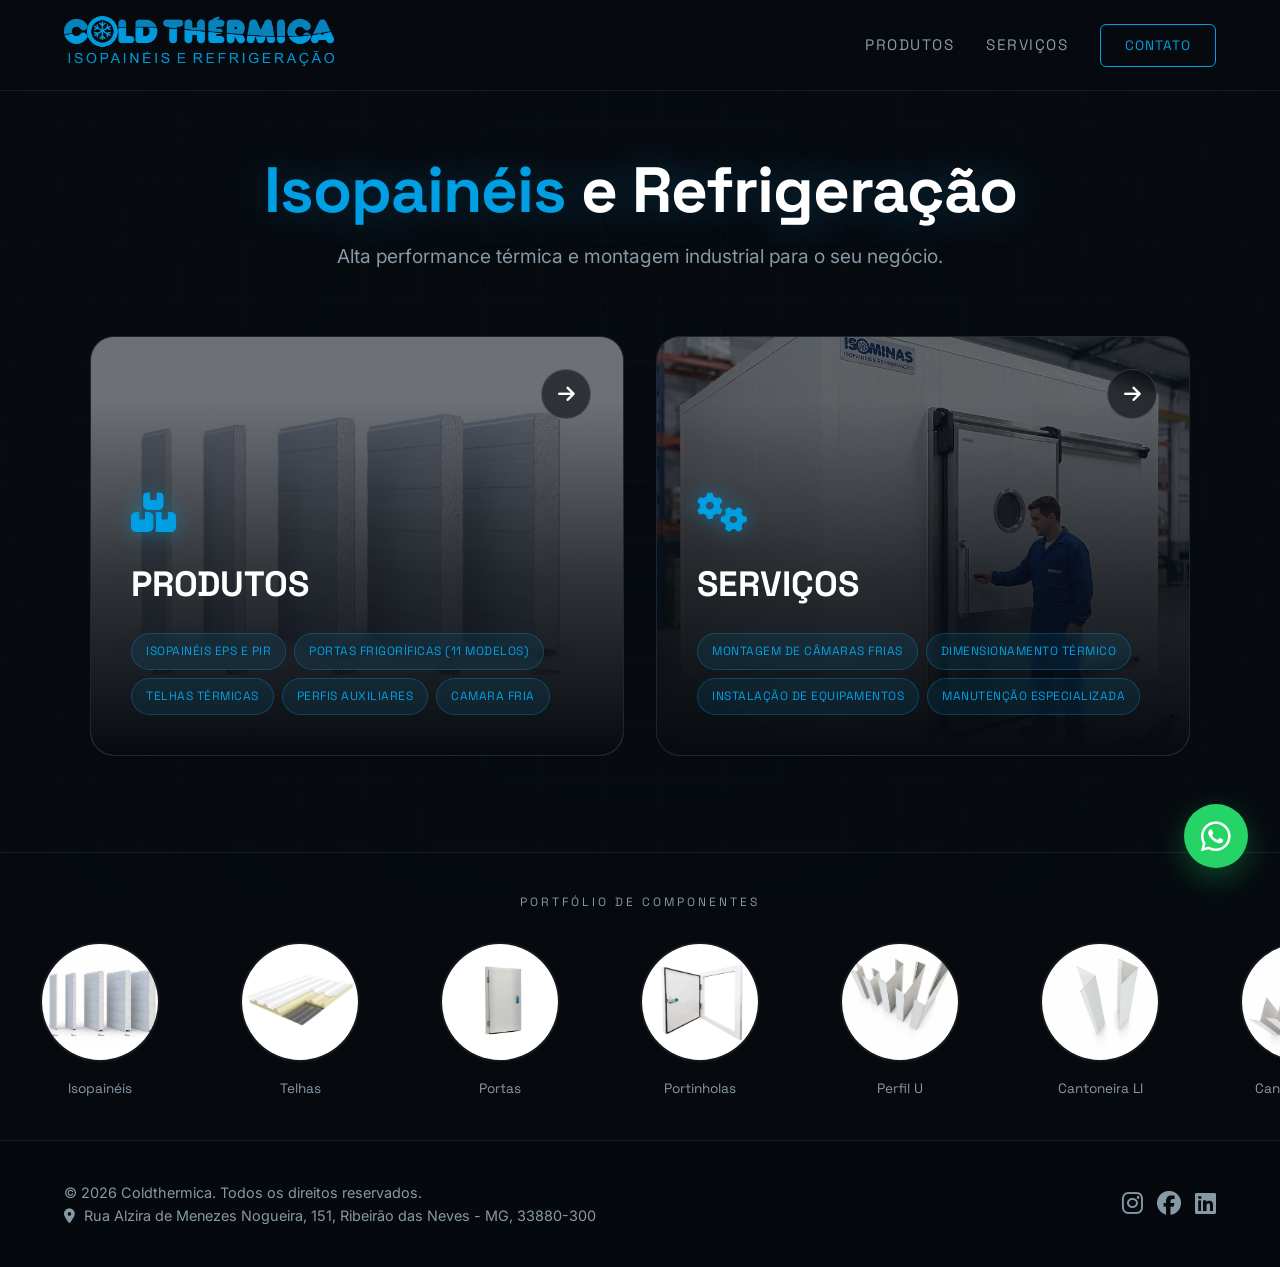
==== index.html @ e45cc8d0 "Upload inicial do site" ====
<!DOCTYPE html>
<html lang="pt-BR">
<head>
    <meta charset="UTF-8">
    <meta name="viewport" content="width=device-width, initial-scale=1.0">
    <title>Cold Thermica | Isopainéis e Refrigeração Industrial</title>
    <link rel="stylesheet" href="style.css">
    <link rel="stylesheet" href="https://cdnjs.cloudflare.com/ajax/libs/font-awesome/6.4.0/css/all.min.css">
    <link rel="preconnect" href="https://fonts.googleapis.com">
    <link rel="preconnect" href="https://fonts.gstatic.com" crossorigin>
    <link href="https://fonts.googleapis.com/css2?family=Inter:wght@300;400;600&family=Space+Grotesk:wght@400;600;700&display=swap" rel="stylesheet">
</head>
<body>
    <div class="bg-animation"></div>
    <div class="bg-vignette"></div>

    <header class="navbar">
        <div class="nav-container">
            <a href="index.html" class="logo-container">
                <img src="assets/logo.png" alt="Cold Thermica Logo" onerror="this.src='https://via.placeholder.com/200x60/0B1116/009FE3?text=COLD+THERMICA';">
            </a>
            <nav class="nav-menu">
                <a href="produtos.html" class="nav-link">PRODUTOS</a>
                <a href="servicos.html" class="nav-link">SERVIÇOS</a>
                <button class="btn-contact-trigger" onclick="openModal()">CONTATO</button>
            </nav>
        </div>
    </header>

    <main class="hero">
        <div class="hero-intro">
            <h1> <span>Isopainéis</span> e Refrigeração</h1>
            <p>Alta performance térmica e montagem industrial para o seu negócio.</p>
        </div>

        <div class="hero-cards-container">
            <a href="produtos.html" class="tech-card">
                <div class="card-bg-img" style="background-image: url('assets/pp1.jpg');"></div>
                <div class="btn-plus"><i class="fas fa-arrow-right"></i></div>
                <div class="card-content">
                    <i class="fa-solid fa-boxes-stacked card-icon"></i>
                    <h2 class="card-title">PRODUTOS</h2>
                    <div class="card-badges">
                        <span class="badge-tag">Isopainéis EPS e PIR</span>
                        <span class="badge-tag">Portas Frigoríficas (11 Modelos)</span>
                        <span class="badge-tag">Telhas Térmicas</span>
                        <span class="badge-tag">Perfis Auxiliares</span>
                        <span class="badge-tag">Camara Fria</span>
                    </div>
                </div>
            </a>

            <a href="servicos.html" class="tech-card">
                <div class="card-bg-img" style="background-image: url('assets/pp2.jpg');"></div>
                <div class="btn-plus"><i class="fas fa-arrow-right"></i></div>
                <div class="card-content">
                    <i class="fa-solid fa-gears card-icon"></i>
                    <h2 class="card-title">SERVIÇOS</h2>
                    <div class="card-badges">
                        <span class="badge-tag">Montagem de Câmaras Frias</span>
                        <span class="badge-tag">dimensionamento térmico</span>
                        <span class="badge-tag">Instalação de Equipamentos</span>
                        <span class="badge-tag">Manutenção Especializada</span>
                    </div>
                </div>
            </a>
        </div>
    </main>

    <section class="carousel-section">
        <div class="carousel-title">PORTFÓLIO DE COMPONENTES</div>
        <div class="marquee-container">
            <div class="marquee-track">
                <div class="marquee-item">
                    <div class="circle-img-wrapper"><img src="assets/paineis.jpg" alt="Isopainéis" class="carousel-real-img" onerror="this.src='https://via.placeholder.com/150/121A21/009FE3?text=Painel';"></div>
                    <span class="marquee-label">Isopainéis</span>
                </div>
                <div class="marquee-item">
                    <div class="circle-img-wrapper"><img src="assets/telha_forro.jpg" alt="Telha Forro" class="carousel-real-img" onerror="this.src='https://via.placeholder.com/150/121A21/009FE3?text=Telha';"></div>
                    <span class="marquee-label">Telhas</span>
                </div>
                <div class="marquee-item">
                    <div class="circle-img-wrapper"><img src="assets/porta_frigo.jpg" alt="Porta Frigorífica" class="carousel-real-img" onerror="this.src='https://via.placeholder.com/150/121A21/009FE3?text=Porta';"></div>
                    <span class="marquee-label">Portas</span>
                </div>
                <div class="marquee-item">
                    <div class="circle-img-wrapper"><img src="assets/portinhola.jpg" alt="Portinhola" class="carousel-real-img" onerror="this.src='https://via.placeholder.com/150/121A21/009FE3?text=Portinhola';"></div>
                    <span class="marquee-label">Portinholas</span>
                </div>
                <div class="marquee-item">
                    <div class="circle-img-wrapper"><img src="assets/perfil_u.jpg" alt="Perfil U" class="carousel-real-img" onerror="this.src='https://via.placeholder.com/150/121A21/009FE3?text=Perfil+U';"></div>
                    <span class="marquee-label">Perfil U</span>
                </div>
                <div class="marquee-item">
                    <div class="circle-img-wrapper"><img src="assets/perfil_li.jpg" alt="Cantoneira LI" class="carousel-real-img" onerror="this.src='https://via.placeholder.com/150/121A21/009FE3?text=Perfil+LI';"></div>
                    <span class="marquee-label">Cantoneira LI</span>
                </div>
                <div class="marquee-item">
                    <div class="circle-img-wrapper"><img src="assets/perfil_le.jpg" alt="Cantoneira LE" class="carousel-real-img" onerror="this.src='https://via.placeholder.com/150/121A21/009FE3?text=Perfil+LE';"></div>
                    <span class="marquee-label">Cantoneira LE</span>
                </div>
                <div class="marquee-item">
                    <div class="circle-img-wrapper"><img src="assets/camaras.jpg" alt="Câmaras Frigoríficas" class="carousel-real-img" onerror="this.src='https://via.placeholder.com/150/121A21/009FE3?text=Camaras';"></div>
                    <span class="marquee-label">Câmaras</span>
                </div>
                
                <div class="marquee-item">
                    <div class="circle-img-wrapper"><img src="assets/paineis.jpg" alt="Isopainéis" class="carousel-real-img" onerror="this.src='https://via.placeholder.com/150/121A21/009FE3?text=Painel';"></div>
                    <span class="marquee-label">Isopainéis</span>
                </div>
                <div class="marquee-item">
                    <div class="circle-img-wrapper"><img src="assets/telha_forro.jpg" alt="Telha Forro" class="carousel-real-img" onerror="this.src='https://via.placeholder.com/150/121A21/009FE3?text=Telha';"></div>
                    <span class="marquee-label">Telhas</span>
                </div>
                <div class="marquee-item">
                    <div class="circle-img-wrapper"><img src="assets/porta_frigo.jpg" alt="Porta Frigorífica" class="carousel-real-img" onerror="this.src='https://via.placeholder.com/150/121A21/009FE3?text=Porta';"></div>
                    <span class="marquee-label">Portas</span>
                </div>
                <div class="marquee-item">
                    <div class="circle-img-wrapper"><img src="assets/portinhola.jpg" alt="Portinhola" class="carousel-real-img" onerror="this.src='https://via.placeholder.com/150/121A21/009FE3?text=Portinhola';"></div>
                    <span class="marquee-label">Portinholas</span>
                </div>
                <div class="marquee-item">
                    <div class="circle-img-wrapper"><img src="assets/perfil_u.jpg" alt="Perfil U" class="carousel-real-img" onerror="this.src='https://via.placeholder.com/150/121A21/009FE3?text=Perfil+U';"></div>
                    <span class="marquee-label">Perfil U</span>
                </div>
                <div class="marquee-item">
                    <div class="circle-img-wrapper"><img src="assets/perfil_li.jpg" alt="Cantoneira LI" class="carousel-real-img" onerror="this.src='https://via.placeholder.com/150/121A21/009FE3?text=Perfil+LI';"></div>
                    <span class="marquee-label">Cantoneira LI</span>
                </div>
                <div class="marquee-item">
                    <div class="circle-img-wrapper"><img src="assets/perfil_le.jpg" alt="Cantoneira LE" class="carousel-real-img" onerror="this.src='https://via.placeholder.com/150/121A21/009FE3?text=Perfil+LE';"></div>
                    <span class="marquee-label">Cantoneira LE</span>
                </div>
                <div class="marquee-item">
                    <div class="circle-img-wrapper"><img src="assets/camaras.jpg" alt="Câmaras Frigoríficas" class="carousel-real-img" onerror="this.src='https://via.placeholder.com/150/121A21/009FE3?text=Camaras';"></div>
                    <span class="marquee-label">Câmaras</span>
                </div>
            </div>
        </div>
    </section>

    <footer class="footer">
        <div class="container footer-grid">
            <div class="footer-left">
                <p>© 2026 Coldthermica. Todos os direitos reservados.</p>
                <p class="address">
                    <i class="fa-solid fa-location-dot" style="margin-right: 5px;"></i> 
                    <a href="https://share.google/e5iCk2s1uj4BZ14IL" target="_blank" rel="noopener noreferrer">
                        Rua Alzira de Menezes Nogueira, 151, Ribeirão das Neves - MG, 33880-300
                    </a>
                </p>
            </div>
            <div class="footer-right">
                <a href="https://instagram.com/coldthermica" target="_blank" aria-label="Instagram"><i class="fa-brands fa-instagram"></i></a>
                <a href="#" aria-label="Facebook"><i class="fa-brands fa-facebook"></i></a>
                <a href="#" aria-label="LinkedIn"><i class="fa-brands fa-linkedin"></i></a>
            </div>
        </div>
    </footer>

    <a href="https://wa.me/5531984183835" class="whatsapp-float" target="_blank" aria-label="WhatsApp">
        <i class="fa-brands fa-whatsapp"></i>
    </a>

    <div id="contactModal" class="modal-overlay">
        <div class="modal-box">
            <div class="modal-header">
                <span class="modal-title"><i class="fa-solid fa-terminal"></i> CONEXÃO DIRETA</span>
                <button class="modal-close-btn" onclick="closeModal()">×</button>
            </div>
            <div class="modal-body">
                <a href="https://wa.me/5531984183835" target="_blank" class="modal-action-row channels-whatsapp">
                    <div style="display:flex; align-items:center;">
                        <i class="fa-brands fa-whatsapp icon-green"></i>
                        <span style="color:#FFF;">Iniciar Chat Rápido</span>
                    </div>
                    <span class="action-btn-text">CONECTAR</span>
                </a>
                <div class="modal-action-row">
                    <div style="display:flex; align-items:center;">
                        <i class="fa-solid fa-envelope" style="margin-right:12px; color:var(--text-muted);"></i>
                        <span>comercial@coldthermica.com.br</span>
                    </div>
                    <button class="btn-copy" onclick="copyText('comercial@coldthermica.com.br', this)">COPIAR</button>
                </div>
                <div class="modal-action-row">
                    <div style="display:flex; align-items:center;">
                        <i class="fa-solid fa-envelope" style="margin-right:12px; color:var(--text-muted);"></i>
                        <span>contato@coldthermica.com.br</span>
                    </div>
                    <button class="btn-copy" onclick="copyText('contato@coldthermica.com.br', this)">COPIAR</button>
                </div>
            </div>
        </div>
    </div>

    <script>
        function openModal() { document.getElementById('contactModal').classList.add('active'); }
        function closeModal() { document.getElementById('contactModal').classList.remove('active'); }
        function copyText(text, btn) {
            navigator.clipboard.writeText(text).then(() => {
                const originalText = btn.innerText;
                btn.innerText = 'COPIADO!';
                setTimeout(() => { btn.innerText = originalText; }, 2000);
            });
        }
        window.onclick = function(event) { if (event.target == document.getElementById('contactModal')) closeModal(); }
    </script>
</body>
</html>
---- style.css ----
/* Premium Minimalist Dark Theme Styling - Foco Extremo em Conversão (Visual-First) */
:root {
    --primary: #009FE3; 
    --primary-glow: rgba(0, 159, 227, 0.4);
    --secondary: #94A3B8;
    --bg-body: #070B10;
    --text-main: #FFFFFF;
    --text-muted: #8899A6;
    --border: rgba(255, 255, 255, 0.08);
    --card-bg: rgba(15, 22, 30, 0.85);
    --ease: cubic-bezier(0.25, 1, 0.5, 1);
    
    --font-sans: 'Inter', sans-serif;
    --font-display: 'Space Grotesk', sans-serif;
}

*, *::before, *::after { box-sizing: border-box; margin: 0; padding: 0; }
html { scroll-behavior: smooth; }
body {
    background-color: var(--bg-body);
    color: var(--text-main);
    font-family: var(--font-sans);
    line-height: 1.6;
    overflow-x: hidden;
    min-height: 100vh;
    display: flex;
    flex-direction: column;
}

h1, h2, h3, .nav-link, .card-title, .badge-tag { font-family: var(--font-display); }

.container { width: 100%; max-width: 1200px; margin: 0 auto; padding: 0 24px; }

/* Background Tech Grid */
.bg-animation {
    position: fixed; top: 0; left: 0; width: 100%; height: 100%; z-index: -2;
    background-image: 
        linear-gradient(rgba(0, 159, 227, 0.04) 1px, transparent 1px),
        linear-gradient(90deg, rgba(0, 159, 227, 0.04) 1px, transparent 1px);
    background-size: 60px 60px;
    animation: gridMove 30s linear infinite;
}
.bg-vignette {
    position: fixed; top: 0; left: 0; width: 100%; height: 100%; z-index: -1;
    background: radial-gradient(circle at center, transparent 0%, var(--bg-body) 100%);
    pointer-events: none;
}
@keyframes gridMove { 0% { transform: translateY(0); } 100% { transform: translateY(60px); } }

/* Navbar */
.navbar {
    position: relative; z-index: 100;
    background: rgba(7, 11, 16, 0.8);
    border-bottom: 1px solid var(--border);
    backdrop-filter: blur(16px);
    -webkit-backdrop-filter: blur(16px);
}
.nav-container {
    display: flex; justify-content: space-between; align-items: center;
    min-height: 90px; max-width: 1200px; margin: 0 auto; padding: 0 24px;
}
.logo-container img { height: 50px; width: auto; object-fit: contain; }
.nav-menu { display: flex; align-items: center; gap: 32px; }
.nav-link {
    font-size: 0.95rem; text-transform: uppercase; letter-spacing: 1.5px;
    color: var(--text-muted); text-decoration: none; transition: color 0.3s;
}
.nav-link:hover, .nav-link.active { color: var(--primary); }
.btn-contact-trigger {
    background: transparent; border: 1px solid var(--primary); color: var(--primary);
    font-family: var(--font-display); font-size: 0.85rem; padding: 12px 24px;
    border-radius: 6px; cursor: pointer; letter-spacing: 1px; transition: all 0.3s ease;
}
.btn-contact-trigger:hover { background: var(--primary); color: var(--bg-body); box-shadow: 0 0 20px var(--primary-glow); }

/* Hero */
.hero { flex: 1; display: flex; flex-direction: column; justify-content: center; align-items: center; padding: 4rem 5% 2rem 5%; text-align: center; }
.hero-intro h1 { font-size: 4rem; font-weight: 700; line-height: 1.1; margin-bottom: 16px; letter-spacing: -1px; color: var(--text-main); text-shadow: 0 0 40px rgba(0,159,227,0.3); }
.hero-intro h1 span { color: var(--primary); }
.hero-intro p { font-size: 1.2rem; color: var(--text-muted); max-width: 650px; margin: 0 auto 4rem auto; }

/* Hero Cards (Altíssima Conversão Visual) */
.hero-cards-container { display: flex; gap: 2rem; width: 100%; max-width: 1100px; margin-bottom: 4rem; }
.tech-card {
    flex: 1; position: relative; border-radius: 24px; min-height: 420px;
    cursor: pointer; overflow: hidden; transition: all 0.5s var(--ease);
    display: flex; flex-direction: column; justify-content: flex-end;
    text-decoration: none; text-align: left; border: 1px solid var(--border);
    background: var(--card-bg);
}
.card-bg-img {
    position: absolute; top: 0; left: 0; width: 100%; height: 100%;
    background-size: cover; background-position: center;
    opacity: 0.4; transition: transform 1s var(--ease), opacity 0.5s ease; z-index: 0;
}
.tech-card::after {
    content: ''; position: absolute; bottom: 0; left: 0; width: 100%; height: 85%;
    background: linear-gradient(to top, rgba(7, 11, 16, 1) 0%, rgba(7, 11, 16, 0.6) 50%, transparent 100%); z-index: 1;
}
.tech-card:hover { border-color: var(--primary); box-shadow: 0 15px 40px var(--primary-glow); transform: translateY(-8px); }
.tech-card:hover .card-bg-img { transform: scale(1.1); opacity: 0.7; }

.card-content { z-index: 2; position: relative; padding: 2.5rem; }
.card-icon { font-size: 2.5rem; color: var(--primary); margin-bottom: 1.5rem; display: inline-block; filter: drop-shadow(0 0 10px rgba(0,159,227,0.5)); }
.card-title { font-size: 2.2rem; font-weight: 700; margin-bottom: 1rem; color: var(--text-main); }

/* Badges de Produtos/Serviços nas caixas principais */
.card-badges { display: flex; flex-wrap: wrap; gap: 8px; margin-top: 20px; }
.badge-tag {
    font-size: 0.75rem; background: rgba(0, 159, 227, 0.1); border: 1px solid rgba(0, 159, 227, 0.3);
    color: var(--primary); padding: 8px 14px; border-radius: 50px;
    backdrop-filter: blur(4px); transition: all 0.3s ease; text-transform: uppercase; letter-spacing: 0.5px;
}
.tech-card:hover .badge-tag { background: var(--primary); color: #000; border-color: var(--primary); }

.btn-plus {
    position: absolute; top: 2rem; right: 2rem; width: 50px; height: 50px;
    background: rgba(7, 11, 16, 0.6); backdrop-filter: blur(8px);
    border: 1px solid rgba(255,255,255,0.15); border-radius: 50%;
    display: flex; align-items: center; justify-content: center;
    color: var(--text-main); font-size: 1.2rem; transition: all 0.4s var(--ease); z-index: 3;
}
.tech-card:hover .btn-plus { background: var(--primary); border-color: var(--primary); color: #000; transform: rotate(90deg); }

/* Carrossel Infinito com Imagens Reais */
.carousel-section { width: 100%; border-top: 1px solid var(--border); background: rgba(7, 11, 16, 0.4); padding: 40px 0; }
.carousel-title { text-align: center; font-family: var(--font-display); font-size: 0.75rem; color: var(--text-muted); letter-spacing: 3px; margin-bottom: 30px; text-transform: uppercase; }
.marquee-container { overflow: hidden; white-space: nowrap; width: 100%; display: flex; }
.marquee-track { display: flex; animation: marquee 30s linear infinite; width: max-content; }
.marquee-track:hover { animation-play-state: paused; }
.marquee-item { display: flex; flex-direction: column; align-items: center; justify-content: center; width: 160px; margin: 0 20px; cursor: pointer; }
.circle-img-wrapper {
    width: 120px; aspect-ratio: 1 / 1; border-radius: 50%;
    border: 2px solid rgba(255,255,255,0.05); display: flex; align-items: center; justify-content: center;
    margin-bottom: 16px; transition: all 0.4s var(--ease); overflow: hidden; position: relative;
    background-color: var(--bg-body);
}
.carousel-real-img { width: 100%; height: 100%; object-fit: cover; transition: transform 0.6s var(--ease); }
.marquee-item:hover .circle-img-wrapper { border-color: var(--primary); box-shadow: 0 0 25px var(--primary-glow); transform: scale(1.05); }
.marquee-item:hover .carousel-real-img { transform: scale(1.15); }
.marquee-label { font-size: 0.85rem; color: var(--text-muted); font-family: var(--font-display); transition: color 0.3s; }
.marquee-item:hover .marquee-label { color: var(--text-main); }
@keyframes marquee { 0% { transform: translateX(0); } 100% { transform: translateX(-50%); } }

/* Páginas Internas */
.page-title-section { padding: 80px 0 40px 0; text-align: center; }
.page-title-section h1 { font-size: 3rem; color: var(--text-main); letter-spacing: -1px; }
.subtitle { color: var(--text-muted); font-size: 1.15rem; margin-top: 16px; max-width: 700px; margin-left: auto; margin-right: auto; }
.content-wrapper { padding: 40px 24px 100px 24px; }

/* Grid Produtos / Serviços */
.products-grid { display: grid; grid-template-columns: 1fr; gap: 60px; }
.product-category-card {
    background: var(--card-bg); border: 1px solid var(--border); border-radius: 24px;
    padding: 3rem; transition: border-color 0.4s ease, box-shadow 0.4s ease;
}
.product-category-card:hover { border-color: var(--primary); box-shadow: 0 10px 40px rgba(0, 159, 227, 0.08); }
.product-real-img { width: 100%; height: 450px; object-fit: cover; border-radius: 16px; margin-bottom: 2rem; border: 1px solid var(--border); }
.product-category-card h2 { font-size: 2rem; margin-bottom: 24px; display: flex; align-items: center; gap: 16px; color: var(--text-main); }
.icon-accent { color: var(--primary); }

.sub-product-item { margin-bottom: 2rem; }
.sub-product-item h3 { font-size: 1.3rem; color: var(--primary); margin-bottom: 8px; }
.sub-product-item p { color: var(--text-muted); font-size: 1rem; }

/* Lista de Perfis e Portas */
.product-bullet-list { list-style: none; display: grid; grid-template-columns: repeat(auto-fill, minmax(280px, 1fr)); gap: 16px; }
.product-bullet-list li {
    font-size: 0.95rem; color: var(--text-main); display: flex; align-items: center; gap: 12px;
    background: rgba(255,255,255,0.02); padding: 16px; border-radius: 8px;
    border: 1px solid var(--border); transition: all 0.3s;
}
.product-bullet-list li:hover { border-color: var(--primary); background: rgba(0, 159, 227, 0.05); transform: translateX(5px); }
.text-blue { color: var(--primary); font-size: 1.2rem; }

/* Serviços Layout */
.services-detailed-list { display: grid; grid-template-columns: 1fr; gap: 24px; }
.service-detail-item {
    display: flex; background: var(--card-bg); border: 1px solid var(--border);
    border-radius: 20px; padding: 2.5rem; gap: 32px; align-items: center; transition: all 0.4s ease;
}
.service-detail-item:hover { border-color: var(--primary); transform: translateY(-4px); }
.service-icon-box {
    background: rgba(0, 159, 227, 0.1); border: 1px solid rgba(0, 159, 227, 0.2);
    border-radius: 16px; width: 100px; height: 100px; display: flex; align-items: center;
    justify-content: center; color: var(--primary); font-size: 2.5rem; flex-shrink: 0;
}
.service-text-box h2 { font-size: 1.8rem; margin-bottom: 12px; }
.service-text-box p { font-size: 1.05rem; color: var(--text-muted); }

/* Footer */
.footer { background: #05080c; border-top: 1px solid var(--border); padding: 40px 0; margin-top: auto; }
.footer-grid { display: flex; justify-content: space-between; align-items: center; }
.footer-left p, .footer-left a { color: var(--text-muted); font-size: 0.9rem; text-decoration: none; }
.footer-left a:hover { color: var(--primary); }
.footer-right a { color: var(--text-muted); font-size: 1.5rem; transition: color 0.3s; margin-left: 10px; }
.footer-right a:hover { color: var(--primary); }

/* WhatsApp Float Button */
.whatsapp-float {
    position: fixed; bottom: 32px; right: 32px; background: #25D366; color: white;
    width: 64px; height: 64px; border-radius: 50%; display: flex; align-items: center; justify-content: center;
    font-size: 34px; box-shadow: 0 10px 30px rgba(37, 211, 102, 0.3); z-index: 1000;
    transition: all 0.4s var(--ease); text-decoration: none;
}
.whatsapp-float:hover { transform: translateY(-5px) scale(1.05); box-shadow: 0 15px 40px rgba(37, 211, 102, 0.5); }

/* Modal Contato */
.modal-overlay {
    position: fixed; top: 0; left: 0; width: 100%; height: 100%;
    background: rgba(0, 0, 0, 0.85); backdrop-filter: blur(12px);
    display: flex; align-items: center; justify-content: center;
    opacity: 0; pointer-events: none; transition: opacity 0.4s ease; z-index: 9999;
}
.modal-overlay.active { opacity: 1; pointer-events: auto; }
.modal-box {
    background: var(--card-bg); border: 1px solid var(--primary);
    width: 100%; max-width: 480px; border-radius: 24px; padding: 0;
    box-shadow: 0 20px 60px var(--primary-glow);
    transform: translateY(30px) scale(0.95); transition: all 0.4s var(--ease);
}
.modal-overlay.active .modal-box { transform: translateY(0) scale(1); }
.modal-header { border-bottom: 1px solid var(--border); padding: 24px 32px; display: flex; justify-content: space-between; align-items: center; }
.modal-title { font-family: var(--font-display); color: var(--primary); font-size: 1.1rem; letter-spacing: 1px; }
.modal-close-btn { background: none; border: none; color: var(--text-muted); font-size: 1.8rem; cursor: pointer; transition: color 0.3s; }
.modal-close-btn:hover { color: var(--text-main); }
.modal-body { padding: 32px; }
.modal-action-row {
    background: rgba(255,255,255,0.02); border: 1px solid var(--border); border-radius: 12px;
    padding: 16px 20px; margin-bottom: 16px; display: flex; justify-content: space-between; align-items: center; text-decoration: none; color: inherit; transition: all 0.3s;
}
.channels-whatsapp { border-left: 4px solid #25d366; }
.channels-whatsapp:hover { background: rgba(37, 211, 102, 0.05); transform: translateX(5px); border-color: #25d366; }
.icon-green { color: #25d366; font-size: 1.3rem; margin-right: 12px;}
.action-btn-text { font-family: var(--font-display); font-size: 0.85rem; color: #25d366; }
.btn-copy { background: none; border: none; font-family: var(--font-display); font-size: 0.85rem; color: var(--primary); cursor: pointer; }
.btn-copy:hover { text-decoration: underline; }

/* ==========================================================================
   NOVA SESSÃO DE RESPONSIVIDADE MULTITELAS
   ========================================================================== */

/* TABLETS E NOTEBOOKS PEQUENOS (Até 1024px) */
@media (max-width: 1024px) {
    .hero-intro h1 { font-size: 3rem; }
    .tech-card { min-height: 350px; }
    .product-real-img { height: 350px; }
    .hero-cards-container { flex-direction: column; }
}

/* SMARTPHONES E TABLETS MENORES (Até 768px) */
@media (max-width: 768px) {
    /* Navbar ajustada */
    .nav-container { flex-direction: column; padding: 20px; gap: 20px; min-height: auto; }
    .nav-menu { flex-wrap: wrap; justify-content: center; gap: 15px; }
    
    /* Hero Section */
    .hero { padding: 3rem 5% 1rem 5%; }
    .hero-intro h1 { font-size: 2.2rem; line-height: 1.2; }
    .hero-intro p { font-size: 1rem; }
    .hero-cards-container { gap: 1.5rem; margin-bottom: 2rem; }
    
    /* Cards (Botões Gigantes) */
    .tech-card { min-height: auto; padding: 1.5rem; border-radius: 16px; }
    .card-content { padding: 1rem; }
    .card-title { font-size: 1.8rem; }
    .card-icon { font-size: 2rem; margin-bottom: 1rem; }
    .btn-plus { top: 1.5rem; right: 1.5rem; width: 40px; height: 40px; }
    
    /* Páginas Internas */
    .page-title-section { padding: 40px 20px 20px 20px; }
    .page-title-section h1 { font-size: 2rem; }
    .subtitle { font-size: 1rem; }
    .content-wrapper { padding: 30px 20px 80px 20px; }
    
    /* Grade de Produtos */
    .products-grid { gap: 30px; }
    .product-category-card { padding: 2rem; border-radius: 16px; }
    .product-real-img { height: 250px; margin-bottom: 1.5rem; }
    .product-category-card h2 { font-size: 1.5rem; flex-direction: column; align-items: flex-start; gap: 10px; }
    .sub-product-item h3 { font-size: 1.2rem; }

    /* Grade de Serviços */
    .service-detail-item { flex-direction: column; text-align: center; gap: 20px; padding: 2rem; }
    .service-icon-box { margin: 0 auto; width: 80px; height: 80px; font-size: 2rem; }
    .service-text-box h2 { font-size: 1.5rem; }

    /* Footer */
    .footer { padding: 30px 0; }
    .footer-grid { flex-direction: column; text-align: center; gap: 20px; }
}

/* SMARTPHONES PEQUENOS (Até 480px) */
@media (max-width: 480px) {
    /* Header Mobile */
    .logo-container img { height: 40px; }
    .nav-menu { flex-direction: column; width: 100%; gap: 10px; }
    .nav-link { font-size: 0.85rem; }
    .btn-contact-trigger { width: 100%; padding: 12px; text-align: center; font-size: 0.85rem; }
    
    /* Títulos */
    .hero-intro h1 { font-size: 1.8rem; }
    
    /* Listas e Tags */
    .product-bullet-list { grid-template-columns: 1fr; }
    .product-bullet-list li { font-size: 0.85rem; padding: 12px; }
    .badge-tag { font-size: 0.7rem; padding: 6px 10px; }
    
    /* Modal de Contato Mobile */
    .modal-box { max-width: 95%; border-radius: 16px; }
    .modal-header { padding: 16px 20px; }
    .modal-body { padding: 20px; }
    .modal-title { font-size: 1rem; }
    .channels-whatsapp span { font-size: 0.9rem; }
    .action-btn-text { display: none; } /* Oculta texto para caber perfeitamente no mobile */
    .modal-action-row span { font-size: 0.8rem; }
    
    /* Botão Flutuante do WhatsApp */
    .whatsapp-float { width: 55px; height: 55px; font-size: 28px; bottom: 20px; right: 20px; }
}
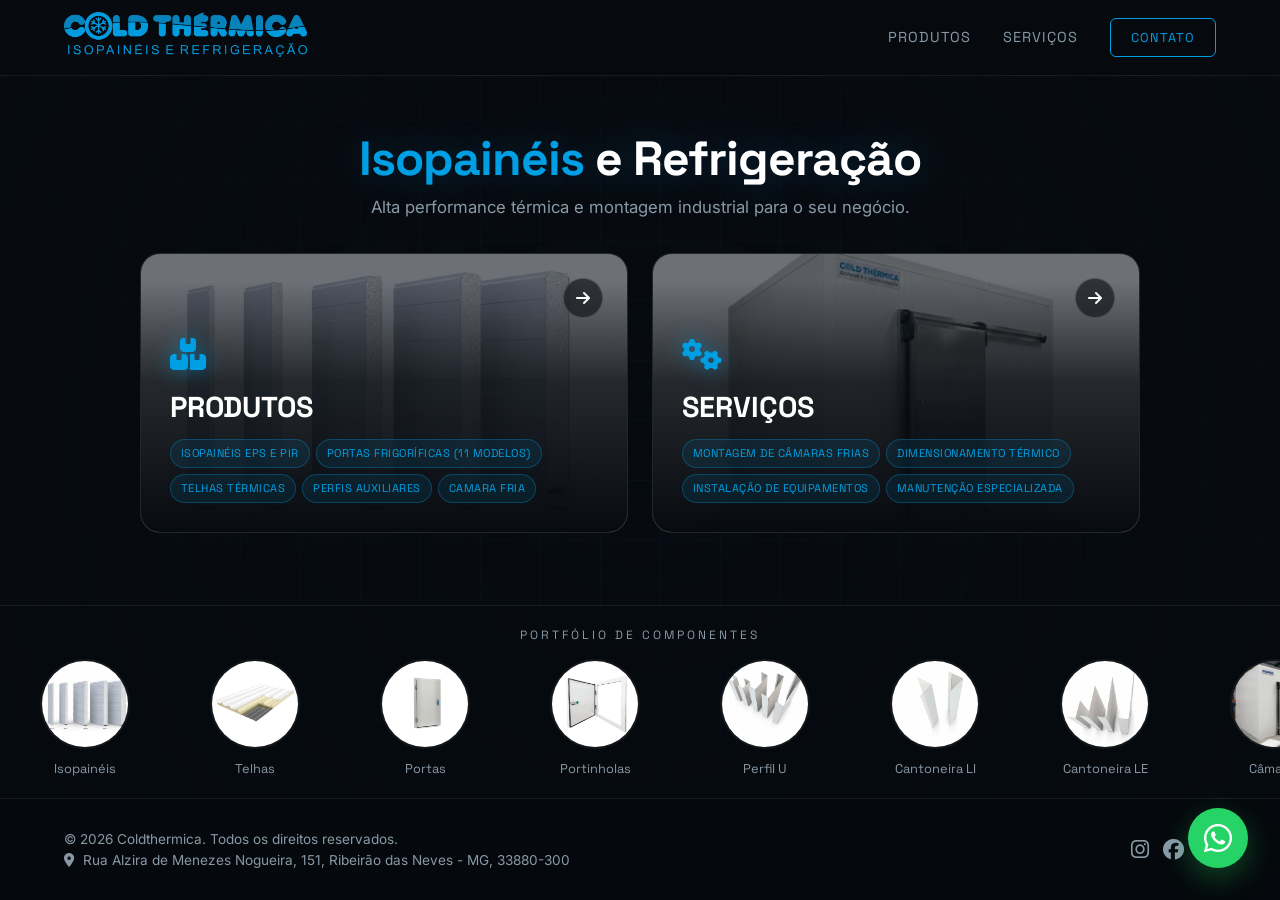
==== commit f6cbe8e1: "Update index.html" ====
--- a/index.html
+++ b/index.html
@@ -4,6 +4,7 @@
     <meta charset="UTF-8">
     <meta name="viewport" content="width=device-width, initial-scale=1.0">
     <title>Cold Thermica | Isopainéis e Refrigeração Industrial</title>
+    <link rel="icon" type="image/png" href="assets/favicon.png">
     <link rel="stylesheet" href="style.css">
     <link rel="stylesheet" href="https://cdnjs.cloudflare.com/ajax/libs/font-awesome/6.4.0/css/all.min.css">
     <link rel="preconnect" href="https://fonts.googleapis.com">
@@ -208,4 +209,4 @@
         window.onclick = function(event) { if (event.target == document.getElementById('contactModal')) closeModal(); }
     </script>
 </body>
-</html>+</html>
--- a/style.css
+++ b/style.css
@@ -20,7 +20,7 @@
     background-color: var(--bg-body);
     color: var(--text-main);
     font-family: var(--font-sans);
-    line-height: 1.6;
+    line-height: 1.5;
     overflow-x: hidden;
     min-height: 100vh;
     display: flex;
@@ -47,7 +47,7 @@
 }
 @keyframes gridMove { 0% { transform: translateY(0); } 100% { transform: translateY(60px); } }
 
-/* Navbar */
+/* Navbar - Mais compacta */
 .navbar {
     position: relative; z-index: 100;
     background: rgba(7, 11, 16, 0.8);
@@ -57,32 +57,32 @@
 }
 .nav-container {
     display: flex; justify-content: space-between; align-items: center;
-    min-height: 90px; max-width: 1200px; margin: 0 auto; padding: 0 24px;
-}
-.logo-container img { height: 50px; width: auto; object-fit: contain; }
+    min-height: 75px; max-width: 1200px; margin: 0 auto; padding: 0 24px;
+}
+.logo-container img { height: 45px; width: auto; object-fit: contain; }
 .nav-menu { display: flex; align-items: center; gap: 32px; }
 .nav-link {
-    font-size: 0.95rem; text-transform: uppercase; letter-spacing: 1.5px;
+    font-size: 0.9rem; text-transform: uppercase; letter-spacing: 1px;
     color: var(--text-muted); text-decoration: none; transition: color 0.3s;
 }
 .nav-link:hover, .nav-link.active { color: var(--primary); }
 .btn-contact-trigger {
     background: transparent; border: 1px solid var(--primary); color: var(--primary);
-    font-family: var(--font-display); font-size: 0.85rem; padding: 12px 24px;
+    font-family: var(--font-display); font-size: 0.8rem; padding: 10px 20px;
     border-radius: 6px; cursor: pointer; letter-spacing: 1px; transition: all 0.3s ease;
 }
 .btn-contact-trigger:hover { background: var(--primary); color: var(--bg-body); box-shadow: 0 0 20px var(--primary-glow); }
 
-/* Hero */
-.hero { flex: 1; display: flex; flex-direction: column; justify-content: center; align-items: center; padding: 4rem 5% 2rem 5%; text-align: center; }
-.hero-intro h1 { font-size: 4rem; font-weight: 700; line-height: 1.1; margin-bottom: 16px; letter-spacing: -1px; color: var(--text-main); text-shadow: 0 0 40px rgba(0,159,227,0.3); }
+/* Hero - Paddings reduzidos */
+.hero { flex: 1; display: flex; flex-direction: column; justify-content: center; align-items: center; padding: 2rem 5% 1rem 5%; text-align: center; }
+.hero-intro h1 { font-size: 3rem; font-weight: 700; line-height: 1.1; margin-bottom: 10px; letter-spacing: -1px; color: var(--text-main); text-shadow: 0 0 40px rgba(0,159,227,0.3); }
 .hero-intro h1 span { color: var(--primary); }
-.hero-intro p { font-size: 1.2rem; color: var(--text-muted); max-width: 650px; margin: 0 auto 4rem auto; }
-
-/* Hero Cards (Altíssima Conversão Visual) */
-.hero-cards-container { display: flex; gap: 2rem; width: 100%; max-width: 1100px; margin-bottom: 4rem; }
+.hero-intro p { font-size: 1.05rem; color: var(--text-muted); max-width: 650px; margin: 0 auto 2rem auto; }
+
+/* Hero Cards - Altura reduzida para caber o carrossel */
+.hero-cards-container { display: flex; gap: 1.5rem; width: 100%; max-width: 1000px; margin-bottom: 2rem; }
 .tech-card {
-    flex: 1; position: relative; border-radius: 24px; min-height: 420px;
+    flex: 1; position: relative; border-radius: 20px; min-height: 280px;
     cursor: pointer; overflow: hidden; transition: all 0.5s var(--ease);
     display: flex; flex-direction: column; justify-content: flex-end;
     text-decoration: none; text-align: left; border: 1px solid var(--border);
@@ -94,113 +94,113 @@
     opacity: 0.4; transition: transform 1s var(--ease), opacity 0.5s ease; z-index: 0;
 }
 .tech-card::after {
-    content: ''; position: absolute; bottom: 0; left: 0; width: 100%; height: 85%;
-    background: linear-gradient(to top, rgba(7, 11, 16, 1) 0%, rgba(7, 11, 16, 0.6) 50%, transparent 100%); z-index: 1;
-}
-.tech-card:hover { border-color: var(--primary); box-shadow: 0 15px 40px var(--primary-glow); transform: translateY(-8px); }
-.tech-card:hover .card-bg-img { transform: scale(1.1); opacity: 0.7; }
-
-.card-content { z-index: 2; position: relative; padding: 2.5rem; }
-.card-icon { font-size: 2.5rem; color: var(--primary); margin-bottom: 1.5rem; display: inline-block; filter: drop-shadow(0 0 10px rgba(0,159,227,0.5)); }
-.card-title { font-size: 2.2rem; font-weight: 700; margin-bottom: 1rem; color: var(--text-main); }
-
-/* Badges de Produtos/Serviços nas caixas principais */
-.card-badges { display: flex; flex-wrap: wrap; gap: 8px; margin-top: 20px; }
+    content: ''; position: absolute; bottom: 0; left: 0; width: 100%; height: 90%;
+    background: linear-gradient(to top, rgba(7, 11, 16, 1) 0%, rgba(7, 11, 16, 0.7) 60%, transparent 100%); z-index: 1;
+}
+.tech-card:hover { border-color: var(--primary); box-shadow: 0 15px 40px var(--primary-glow); transform: translateY(-5px); }
+.tech-card:hover .card-bg-img { transform: scale(1.08); opacity: 0.6; }
+
+.card-content { z-index: 2; position: relative; padding: 1.8rem; }
+.card-icon { font-size: 2rem; color: var(--primary); margin-bottom: 1rem; display: inline-block; filter: drop-shadow(0 0 10px rgba(0,159,227,0.5)); }
+.card-title { font-size: 1.8rem; font-weight: 700; margin-bottom: 0.5rem; color: var(--text-main); }
+
+/* Badges - Menores e mais justas */
+.card-badges { display: flex; flex-wrap: wrap; gap: 6px; margin-top: 10px; }
 .badge-tag {
-    font-size: 0.75rem; background: rgba(0, 159, 227, 0.1); border: 1px solid rgba(0, 159, 227, 0.3);
-    color: var(--primary); padding: 8px 14px; border-radius: 50px;
+    font-size: 0.7rem; background: rgba(0, 159, 227, 0.1); border: 1px solid rgba(0, 159, 227, 0.3);
+    color: var(--primary); padding: 5px 10px; border-radius: 50px;
     backdrop-filter: blur(4px); transition: all 0.3s ease; text-transform: uppercase; letter-spacing: 0.5px;
 }
 .tech-card:hover .badge-tag { background: var(--primary); color: #000; border-color: var(--primary); }
 
 .btn-plus {
-    position: absolute; top: 2rem; right: 2rem; width: 50px; height: 50px;
+    position: absolute; top: 1.5rem; right: 1.5rem; width: 40px; height: 40px;
     background: rgba(7, 11, 16, 0.6); backdrop-filter: blur(8px);
     border: 1px solid rgba(255,255,255,0.15); border-radius: 50%;
     display: flex; align-items: center; justify-content: center;
-    color: var(--text-main); font-size: 1.2rem; transition: all 0.4s var(--ease); z-index: 3;
+    color: var(--text-main); font-size: 1rem; transition: all 0.4s var(--ease); z-index: 3;
 }
 .tech-card:hover .btn-plus { background: var(--primary); border-color: var(--primary); color: #000; transform: rotate(90deg); }
 
-/* Carrossel Infinito com Imagens Reais */
-.carousel-section { width: 100%; border-top: 1px solid var(--border); background: rgba(7, 11, 16, 0.4); padding: 40px 0; }
-.carousel-title { text-align: center; font-family: var(--font-display); font-size: 0.75rem; color: var(--text-muted); letter-spacing: 3px; margin-bottom: 30px; text-transform: uppercase; }
+/* Carrossel Infinito - Mais estreito */
+.carousel-section { width: 100%; border-top: 1px solid var(--border); background: rgba(7, 11, 16, 0.4); padding: 20px 0; }
+.carousel-title { text-align: center; font-family: var(--font-display); font-size: 0.75rem; color: var(--text-muted); letter-spacing: 3px; margin-bottom: 15px; text-transform: uppercase; }
 .marquee-container { overflow: hidden; white-space: nowrap; width: 100%; display: flex; }
 .marquee-track { display: flex; animation: marquee 30s linear infinite; width: max-content; }
 .marquee-track:hover { animation-play-state: paused; }
-.marquee-item { display: flex; flex-direction: column; align-items: center; justify-content: center; width: 160px; margin: 0 20px; cursor: pointer; }
+.marquee-item { display: flex; flex-direction: column; align-items: center; justify-content: center; width: 140px; margin: 0 15px; cursor: pointer; }
 .circle-img-wrapper {
-    width: 120px; aspect-ratio: 1 / 1; border-radius: 50%;
+    width: 90px; aspect-ratio: 1 / 1; border-radius: 50%;
     border: 2px solid rgba(255,255,255,0.05); display: flex; align-items: center; justify-content: center;
-    margin-bottom: 16px; transition: all 0.4s var(--ease); overflow: hidden; position: relative;
+    margin-bottom: 10px; transition: all 0.4s var(--ease); overflow: hidden; position: relative;
     background-color: var(--bg-body);
 }
 .carousel-real-img { width: 100%; height: 100%; object-fit: cover; transition: transform 0.6s var(--ease); }
-.marquee-item:hover .circle-img-wrapper { border-color: var(--primary); box-shadow: 0 0 25px var(--primary-glow); transform: scale(1.05); }
+.marquee-item:hover .circle-img-wrapper { border-color: var(--primary); box-shadow: 0 0 20px var(--primary-glow); transform: scale(1.05); }
 .marquee-item:hover .carousel-real-img { transform: scale(1.15); }
-.marquee-label { font-size: 0.85rem; color: var(--text-muted); font-family: var(--font-display); transition: color 0.3s; }
+.marquee-label { font-size: 0.8rem; color: var(--text-muted); font-family: var(--font-display); transition: color 0.3s; }
 .marquee-item:hover .marquee-label { color: var(--text-main); }
 @keyframes marquee { 0% { transform: translateX(0); } 100% { transform: translateX(-50%); } }
 
 /* Páginas Internas */
-.page-title-section { padding: 80px 0 40px 0; text-align: center; }
-.page-title-section h1 { font-size: 3rem; color: var(--text-main); letter-spacing: -1px; }
-.subtitle { color: var(--text-muted); font-size: 1.15rem; margin-top: 16px; max-width: 700px; margin-left: auto; margin-right: auto; }
-.content-wrapper { padding: 40px 24px 100px 24px; }
+.page-title-section { padding: 60px 0 30px 0; text-align: center; }
+.page-title-section h1 { font-size: 2.8rem; color: var(--text-main); letter-spacing: -1px; }
+.subtitle { color: var(--text-muted); font-size: 1.1rem; margin-top: 12px; max-width: 700px; margin-left: auto; margin-right: auto; }
+.content-wrapper { padding: 30px 24px 80px 24px; }
 
 /* Grid Produtos / Serviços */
-.products-grid { display: grid; grid-template-columns: 1fr; gap: 60px; }
+.products-grid { display: grid; grid-template-columns: 1fr; gap: 40px; }
 .product-category-card {
-    background: var(--card-bg); border: 1px solid var(--border); border-radius: 24px;
-    padding: 3rem; transition: border-color 0.4s ease, box-shadow 0.4s ease;
+    background: var(--card-bg); border: 1px solid var(--border); border-radius: 20px;
+    padding: 2.5rem; transition: border-color 0.4s ease, box-shadow 0.4s ease;
 }
 .product-category-card:hover { border-color: var(--primary); box-shadow: 0 10px 40px rgba(0, 159, 227, 0.08); }
-.product-real-img { width: 100%; height: 450px; object-fit: cover; border-radius: 16px; margin-bottom: 2rem; border: 1px solid var(--border); }
-.product-category-card h2 { font-size: 2rem; margin-bottom: 24px; display: flex; align-items: center; gap: 16px; color: var(--text-main); }
+.product-real-img { width: 100%; height: 350px; object-fit: cover; border-radius: 12px; margin-bottom: 2rem; border: 1px solid var(--border); }
+.product-category-card h2 { font-size: 1.8rem; margin-bottom: 20px; display: flex; align-items: center; gap: 16px; color: var(--text-main); }
 .icon-accent { color: var(--primary); }
 
-.sub-product-item { margin-bottom: 2rem; }
-.sub-product-item h3 { font-size: 1.3rem; color: var(--primary); margin-bottom: 8px; }
-.sub-product-item p { color: var(--text-muted); font-size: 1rem; }
+.sub-product-item { margin-bottom: 1.5rem; }
+.sub-product-item h3 { font-size: 1.2rem; color: var(--primary); margin-bottom: 6px; }
+.sub-product-item p { color: var(--text-muted); font-size: 0.95rem; }
 
 /* Lista de Perfis e Portas */
-.product-bullet-list { list-style: none; display: grid; grid-template-columns: repeat(auto-fill, minmax(280px, 1fr)); gap: 16px; }
+.product-bullet-list { list-style: none; display: grid; grid-template-columns: repeat(auto-fill, minmax(280px, 1fr)); gap: 12px; }
 .product-bullet-list li {
-    font-size: 0.95rem; color: var(--text-main); display: flex; align-items: center; gap: 12px;
-    background: rgba(255,255,255,0.02); padding: 16px; border-radius: 8px;
+    font-size: 0.9rem; color: var(--text-main); display: flex; align-items: center; gap: 10px;
+    background: rgba(255,255,255,0.02); padding: 12px 16px; border-radius: 8px;
     border: 1px solid var(--border); transition: all 0.3s;
 }
 .product-bullet-list li:hover { border-color: var(--primary); background: rgba(0, 159, 227, 0.05); transform: translateX(5px); }
-.text-blue { color: var(--primary); font-size: 1.2rem; }
+.text-blue { color: var(--primary); font-size: 1.1rem; }
 
 /* Serviços Layout */
-.services-detailed-list { display: grid; grid-template-columns: 1fr; gap: 24px; }
+.services-detailed-list { display: grid; grid-template-columns: 1fr; gap: 20px; }
 .service-detail-item {
     display: flex; background: var(--card-bg); border: 1px solid var(--border);
-    border-radius: 20px; padding: 2.5rem; gap: 32px; align-items: center; transition: all 0.4s ease;
+    border-radius: 16px; padding: 2rem; gap: 24px; align-items: center; transition: all 0.4s ease;
 }
 .service-detail-item:hover { border-color: var(--primary); transform: translateY(-4px); }
 .service-icon-box {
     background: rgba(0, 159, 227, 0.1); border: 1px solid rgba(0, 159, 227, 0.2);
-    border-radius: 16px; width: 100px; height: 100px; display: flex; align-items: center;
-    justify-content: center; color: var(--primary); font-size: 2.5rem; flex-shrink: 0;
-}
-.service-text-box h2 { font-size: 1.8rem; margin-bottom: 12px; }
-.service-text-box p { font-size: 1.05rem; color: var(--text-muted); }
+    border-radius: 12px; width: 80px; height: 80px; display: flex; align-items: center;
+    justify-content: center; color: var(--primary); font-size: 2rem; flex-shrink: 0;
+}
+.service-text-box h2 { font-size: 1.5rem; margin-bottom: 8px; }
+.service-text-box p { font-size: 1rem; color: var(--text-muted); }
 
 /* Footer */
-.footer { background: #05080c; border-top: 1px solid var(--border); padding: 40px 0; margin-top: auto; }
+.footer { background: #05080c; border-top: 1px solid var(--border); padding: 30px 0; margin-top: auto; }
 .footer-grid { display: flex; justify-content: space-between; align-items: center; }
-.footer-left p, .footer-left a { color: var(--text-muted); font-size: 0.9rem; text-decoration: none; }
+.footer-left p, .footer-left a { color: var(--text-muted); font-size: 0.85rem; text-decoration: none; }
 .footer-left a:hover { color: var(--primary); }
-.footer-right a { color: var(--text-muted); font-size: 1.5rem; transition: color 0.3s; margin-left: 10px; }
+.footer-right a { color: var(--text-muted); font-size: 1.3rem; transition: color 0.3s; margin-left: 10px; }
 .footer-right a:hover { color: var(--primary); }
 
 /* WhatsApp Float Button */
 .whatsapp-float {
     position: fixed; bottom: 32px; right: 32px; background: #25D366; color: white;
-    width: 64px; height: 64px; border-radius: 50%; display: flex; align-items: center; justify-content: center;
-    font-size: 34px; box-shadow: 0 10px 30px rgba(37, 211, 102, 0.3); z-index: 1000;
+    width: 60px; height: 60px; border-radius: 50%; display: flex; align-items: center; justify-content: center;
+    font-size: 32px; box-shadow: 0 10px 30px rgba(37, 211, 102, 0.3); z-index: 1000;
     transition: all 0.4s var(--ease); text-decoration: none;
 }
 .whatsapp-float:hover { transform: translateY(-5px) scale(1.05); box-shadow: 0 15px 40px rgba(37, 211, 102, 0.5); }
@@ -215,25 +215,25 @@
 .modal-overlay.active { opacity: 1; pointer-events: auto; }
 .modal-box {
     background: var(--card-bg); border: 1px solid var(--primary);
-    width: 100%; max-width: 480px; border-radius: 24px; padding: 0;
+    width: 100%; max-width: 480px; border-radius: 20px; padding: 0;
     box-shadow: 0 20px 60px var(--primary-glow);
     transform: translateY(30px) scale(0.95); transition: all 0.4s var(--ease);
 }
 .modal-overlay.active .modal-box { transform: translateY(0) scale(1); }
-.modal-header { border-bottom: 1px solid var(--border); padding: 24px 32px; display: flex; justify-content: space-between; align-items: center; }
+.modal-header { border-bottom: 1px solid var(--border); padding: 20px 24px; display: flex; justify-content: space-between; align-items: center; }
 .modal-title { font-family: var(--font-display); color: var(--primary); font-size: 1.1rem; letter-spacing: 1px; }
-.modal-close-btn { background: none; border: none; color: var(--text-muted); font-size: 1.8rem; cursor: pointer; transition: color 0.3s; }
+.modal-close-btn { background: none; border: none; color: var(--text-muted); font-size: 1.5rem; cursor: pointer; transition: color 0.3s; }
 .modal-close-btn:hover { color: var(--text-main); }
-.modal-body { padding: 32px; }
+.modal-body { padding: 24px; }
 .modal-action-row {
-    background: rgba(255,255,255,0.02); border: 1px solid var(--border); border-radius: 12px;
-    padding: 16px 20px; margin-bottom: 16px; display: flex; justify-content: space-between; align-items: center; text-decoration: none; color: inherit; transition: all 0.3s;
+    background: rgba(255,255,255,0.02); border: 1px solid var(--border); border-radius: 10px;
+    padding: 14px 18px; margin-bottom: 14px; display: flex; justify-content: space-between; align-items: center; text-decoration: none; color: inherit; transition: all 0.3s;
 }
 .channels-whatsapp { border-left: 4px solid #25d366; }
 .channels-whatsapp:hover { background: rgba(37, 211, 102, 0.05); transform: translateX(5px); border-color: #25d366; }
-.icon-green { color: #25d366; font-size: 1.3rem; margin-right: 12px;}
-.action-btn-text { font-family: var(--font-display); font-size: 0.85rem; color: #25d366; }
-.btn-copy { background: none; border: none; font-family: var(--font-display); font-size: 0.85rem; color: var(--primary); cursor: pointer; }
+.icon-green { color: #25d366; font-size: 1.2rem; margin-right: 12px;}
+.action-btn-text { font-family: var(--font-display); font-size: 0.8rem; color: #25d366; }
+.btn-copy { background: none; border: none; font-family: var(--font-display); font-size: 0.8rem; color: var(--primary); cursor: pointer; }
 .btn-copy:hover { text-decoration: underline; }
 
 /* ==========================================================================
@@ -242,79 +242,67 @@
 
 /* TABLETS E NOTEBOOKS PEQUENOS (Até 1024px) */
 @media (max-width: 1024px) {
-    .hero-intro h1 { font-size: 3rem; }
-    .tech-card { min-height: 350px; }
-    .product-real-img { height: 350px; }
-    .hero-cards-container { flex-direction: column; }
+    .hero-intro h1 { font-size: 2.8rem; }
+    .hero-intro p { font-size: 1rem; }
+    .tech-card { min-height: 250px; }
+    .product-real-img { height: 300px; }
+    .hero-cards-container { flex-direction: column; gap: 1rem; }
 }
 
 /* SMARTPHONES E TABLETS MENORES (Até 768px) */
 @media (max-width: 768px) {
-    /* Navbar ajustada */
-    .nav-container { flex-direction: column; padding: 20px; gap: 20px; min-height: auto; }
-    .nav-menu { flex-wrap: wrap; justify-content: center; gap: 15px; }
-    
-    /* Hero Section */
-    .hero { padding: 3rem 5% 1rem 5%; }
-    .hero-intro h1 { font-size: 2.2rem; line-height: 1.2; }
-    .hero-intro p { font-size: 1rem; }
-    .hero-cards-container { gap: 1.5rem; margin-bottom: 2rem; }
-    
-    /* Cards (Botões Gigantes) */
-    .tech-card { min-height: auto; padding: 1.5rem; border-radius: 16px; }
-    .card-content { padding: 1rem; }
-    .card-title { font-size: 1.8rem; }
-    .card-icon { font-size: 2rem; margin-bottom: 1rem; }
-    .btn-plus { top: 1.5rem; right: 1.5rem; width: 40px; height: 40px; }
-    
-    /* Páginas Internas */
+    .nav-container { flex-direction: column; padding: 15px; gap: 15px; min-height: auto; }
+    .nav-menu { flex-wrap: wrap; justify-content: center; gap: 10px; }
+    
+    .hero { padding: 2rem 5% 1rem 5%; }
+    .hero-intro h1 { font-size: 2rem; line-height: 1.2; }
+    .hero-intro p { font-size: 0.95rem; margin-bottom: 1.5rem; }
+    
+    .tech-card { min-height: auto; padding: 1.2rem; border-radius: 16px; }
+    .card-content { padding: 0.5rem; }
+    .card-title { font-size: 1.6rem; }
+    .card-icon { font-size: 1.6rem; margin-bottom: 0.5rem; }
+    .btn-plus { top: 1rem; right: 1rem; width: 35px; height: 35px; font-size: 0.9rem; }
+    
     .page-title-section { padding: 40px 20px 20px 20px; }
     .page-title-section h1 { font-size: 2rem; }
-    .subtitle { font-size: 1rem; }
+    .subtitle { font-size: 0.95rem; }
     .content-wrapper { padding: 30px 20px 80px 20px; }
     
-    /* Grade de Produtos */
     .products-grid { gap: 30px; }
-    .product-category-card { padding: 2rem; border-radius: 16px; }
-    .product-real-img { height: 250px; margin-bottom: 1.5rem; }
-    .product-category-card h2 { font-size: 1.5rem; flex-direction: column; align-items: flex-start; gap: 10px; }
-    .sub-product-item h3 { font-size: 1.2rem; }
-
-    /* Grade de Serviços */
-    .service-detail-item { flex-direction: column; text-align: center; gap: 20px; padding: 2rem; }
-    .service-icon-box { margin: 0 auto; width: 80px; height: 80px; font-size: 2rem; }
-    .service-text-box h2 { font-size: 1.5rem; }
-
-    /* Footer */
+    .product-category-card { padding: 1.5rem; border-radius: 16px; }
+    .product-real-img { height: 200px; margin-bottom: 1.5rem; }
+    .product-category-card h2 { font-size: 1.4rem; flex-direction: column; align-items: flex-start; gap: 10px; }
+
+    .service-detail-item { flex-direction: column; text-align: center; gap: 20px; padding: 1.5rem; }
+    .service-icon-box { margin: 0 auto; width: 70px; height: 70px; font-size: 1.6rem; }
+    .service-text-box h2 { font-size: 1.4rem; }
+
     .footer { padding: 30px 0; }
-    .footer-grid { flex-direction: column; text-align: center; gap: 20px; }
+    .footer-grid { flex-direction: column; text-align: center; gap: 15px; }
 }
 
 /* SMARTPHONES PEQUENOS (Até 480px) */
 @media (max-width: 480px) {
-    /* Header Mobile */
     .logo-container img { height: 40px; }
     .nav-menu { flex-direction: column; width: 100%; gap: 10px; }
     .nav-link { font-size: 0.85rem; }
     .btn-contact-trigger { width: 100%; padding: 12px; text-align: center; font-size: 0.85rem; }
     
-    /* Títulos */
-    .hero-intro h1 { font-size: 1.8rem; }
-    
-    /* Listas e Tags */
+    .hero-intro h1 { font-size: 1.7rem; }
+    .card-title { font-size: 1.4rem; }
+    .badge-tag { font-size: 0.65rem; padding: 4px 8px; }
+    
     .product-bullet-list { grid-template-columns: 1fr; }
-    .product-bullet-list li { font-size: 0.85rem; padding: 12px; }
-    .badge-tag { font-size: 0.7rem; padding: 6px 10px; }
-    
-    /* Modal de Contato Mobile */
+    .product-bullet-list li { font-size: 0.85rem; padding: 10px; }
+    
     .modal-box { max-width: 95%; border-radius: 16px; }
     .modal-header { padding: 16px 20px; }
     .modal-body { padding: 20px; }
     .modal-title { font-size: 1rem; }
-    .channels-whatsapp span { font-size: 0.9rem; }
-    .action-btn-text { display: none; } /* Oculta texto para caber perfeitamente no mobile */
-    .modal-action-row span { font-size: 0.8rem; }
-    
-    /* Botão Flutuante do WhatsApp */
-    .whatsapp-float { width: 55px; height: 55px; font-size: 28px; bottom: 20px; right: 20px; }
-}+    .channels-whatsapp span { font-size: 0.85rem; }
+    .action-btn-text { display: none; }
+    .modal-action-row span { font-size: 0.75rem; }
+    
+    .whatsapp-float { width: 50px; height: 50px; font-size: 26px; bottom: 20px; right: 20px; }
+}
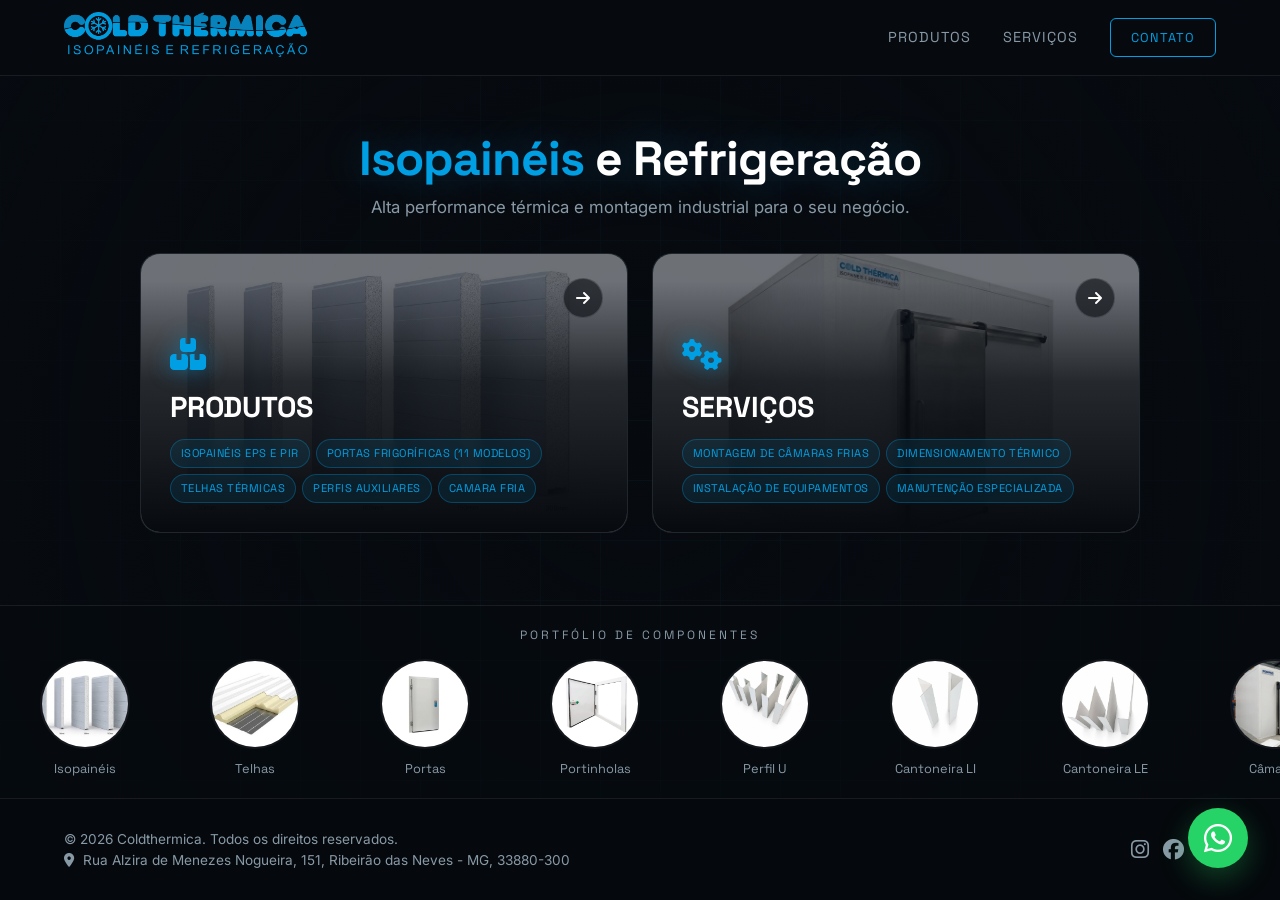
==== commit 3727199b: "Update index.html" ====
--- a/index.html
+++ b/index.html
@@ -10,6 +10,15 @@
     <link rel="preconnect" href="https://fonts.googleapis.com">
     <link rel="preconnect" href="https://fonts.gstatic.com" crossorigin>
     <link href="https://fonts.googleapis.com/css2?family=Inter:wght@300;400;600&family=Space+Grotesk:wght@400;600;700&display=swap" rel="stylesheet">
+    <!-- Google tag (gtag.js) -->
+<script async src="https://www.googletagmanager.com/gtag/js?id=AW-17925490859"></script>
+<script>
+  window.dataLayer = window.dataLayer || [];
+  function gtag(){dataLayer.push(arguments);}
+  gtag('js', new Date());
+
+  gtag('config', 'AW-17925490859');
+</script>
 </head>
 <body>
     <div class="bg-animation"></div>
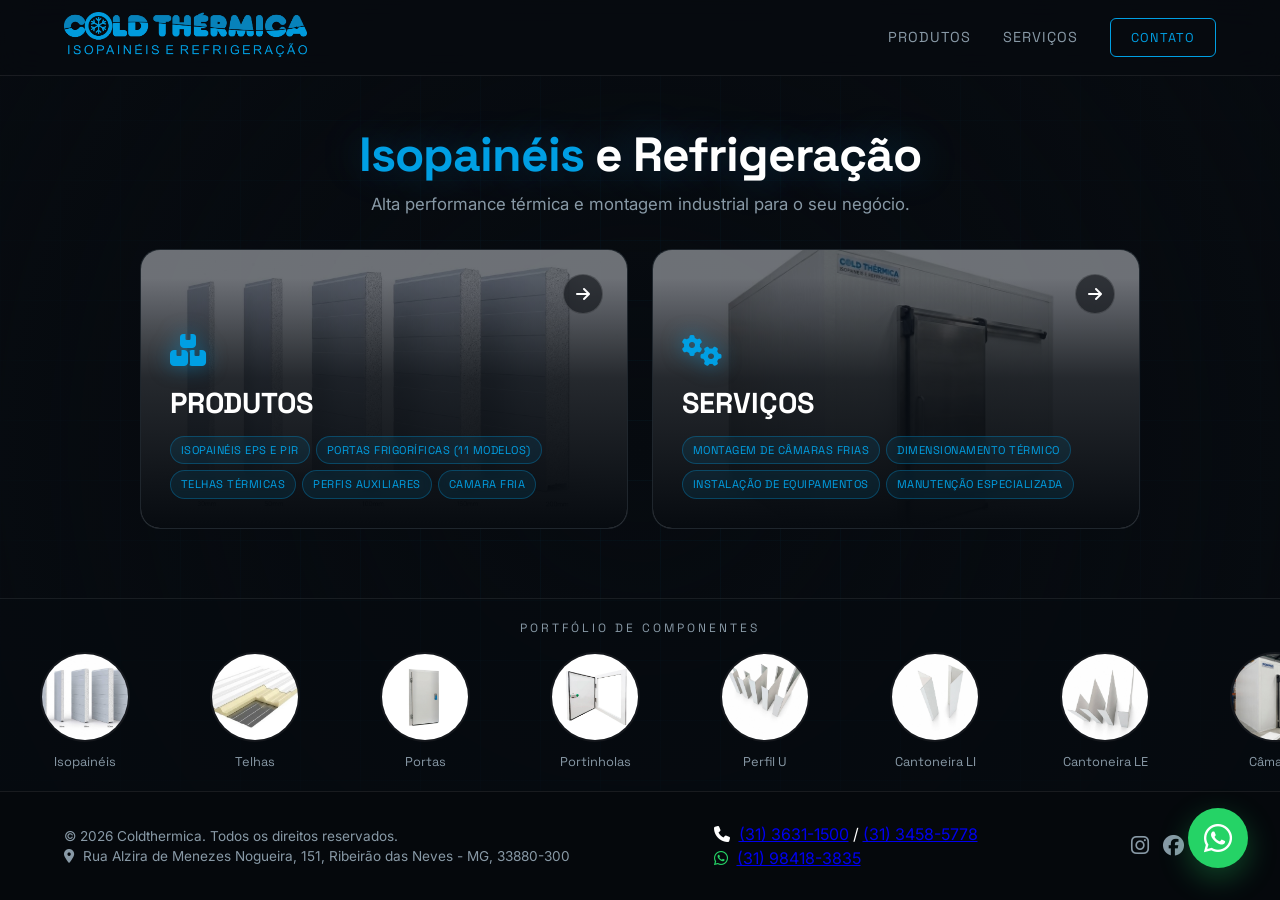
==== commit eaf72cd7: "Update index.html" ====
--- a/index.html
+++ b/index.html
@@ -1,6 +1,15 @@
 <!DOCTYPE html>
 <html lang="pt-BR">
 <head>
+        <!-- Google tag (gtag.js) -->
+<script async src="https://www.googletagmanager.com/gtag/js?id=AW-17925490859"></script>
+<script>
+  window.dataLayer = window.dataLayer || [];
+  function gtag(){dataLayer.push(arguments);}
+  gtag('js', new Date());
+
+  gtag('config', 'AW-17925490859');
+</script>
     <meta charset="UTF-8">
     <meta name="viewport" content="width=device-width, initial-scale=1.0">
     <title>Cold Thermica | Isopainéis e Refrigeração Industrial</title>
@@ -10,15 +19,6 @@
     <link rel="preconnect" href="https://fonts.googleapis.com">
     <link rel="preconnect" href="https://fonts.gstatic.com" crossorigin>
     <link href="https://fonts.googleapis.com/css2?family=Inter:wght@300;400;600&family=Space+Grotesk:wght@400;600;700&display=swap" rel="stylesheet">
-    <!-- Google tag (gtag.js) -->
-<script async src="https://www.googletagmanager.com/gtag/js?id=AW-17925490859"></script>
-<script>
-  window.dataLayer = window.dataLayer || [];
-  function gtag(){dataLayer.push(arguments);}
-  gtag('js', new Date());
-
-  gtag('config', 'AW-17925490859');
-</script>
 </head>
 <body>
     <div class="bg-animation"></div>
@@ -150,24 +150,40 @@
         </div>
     </section>
 
-    <footer class="footer">
-        <div class="container footer-grid">
-            <div class="footer-left">
-                <p>© 2026 Coldthermica. Todos os direitos reservados.</p>
-                <p class="address">
-                    <i class="fa-solid fa-location-dot" style="margin-right: 5px;"></i> 
-                    <a href="https://share.google/e5iCk2s1uj4BZ14IL" target="_blank" rel="noopener noreferrer">
-                        Rua Alzira de Menezes Nogueira, 151, Ribeirão das Neves - MG, 33880-300
-                    </a>
-                </p>
-            </div>
-            <div class="footer-right">
-                <a href="https://instagram.com/coldthermica" target="_blank" aria-label="Instagram"><i class="fa-brands fa-instagram"></i></a>
-                <a href="#" aria-label="Facebook"><i class="fa-brands fa-facebook"></i></a>
-                <a href="#" aria-label="LinkedIn"><i class="fa-brands fa-linkedin"></i></a>
-            </div>
-        </div>
-    </footer>
+  <footer class="footer">
+    <div class="container footer-grid">
+        <!-- Coluna da Esquerda: Copyright e Endereço -->
+        <div class="footer-left">
+            <p>&copy; 2026 Coldthermica. Todos os direitos reservados.</p>
+            <p class="address">
+                <i class="fa-solid fa-location-dot" style="margin-right: 5px;"></i> 
+                <a href="https://share.google/e5iCk2s1uj4BZ14IL" target="_blank" rel="noopener noreferrer">
+                    Rua Alzira de Menezes Nogueira, 151, Ribeirão das Neves - MG, 33880-300
+                </a>
+            </p>
+        </div>
+
+        <!-- Nova Coluna Central: Contatos Telefônicos -->
+        <div class="footer-center">
+            <p class="phone-block">
+                <i class="fa-solid fa-phone" style="margin-right: 5px;"></i>
+                <a href="tel:3136311500">(31) 3631-1500</a> / 
+                <a href="tel:3134585778">(31) 3458-5778</a>
+            </p>
+            <p class="phone-block">
+                <i class="fa-brands fa-whatsapp" style="margin-right: 5px; color: #25D366;"></i>
+                <a href="https://wa.me" target="_blank" rel="noopener noreferrer">(31) 98418-3835</a>
+            </p>
+        </div>
+
+        <!-- Coluna da Direita: Redes Sociais originais -->
+        <div class="footer-right">
+            <a href="https://instagram.com/coldthermica" target="_blank" aria-label="Instagram"><i class="fa-brands fa-instagram"></i></a>
+            <a href="#" aria-label="Facebook"><i class="fa-brands fa-facebook"></i></a>
+            <a href="#" aria-label="LinkedIn"><i class="fa-brands fa-linkedin"></i></a>
+        </div>
+    </div>
+</footer>
 
     <a href="https://wa.me/5531984183835" class="whatsapp-float" target="_blank" aria-label="WhatsApp">
         <i class="fa-brands fa-whatsapp"></i>
